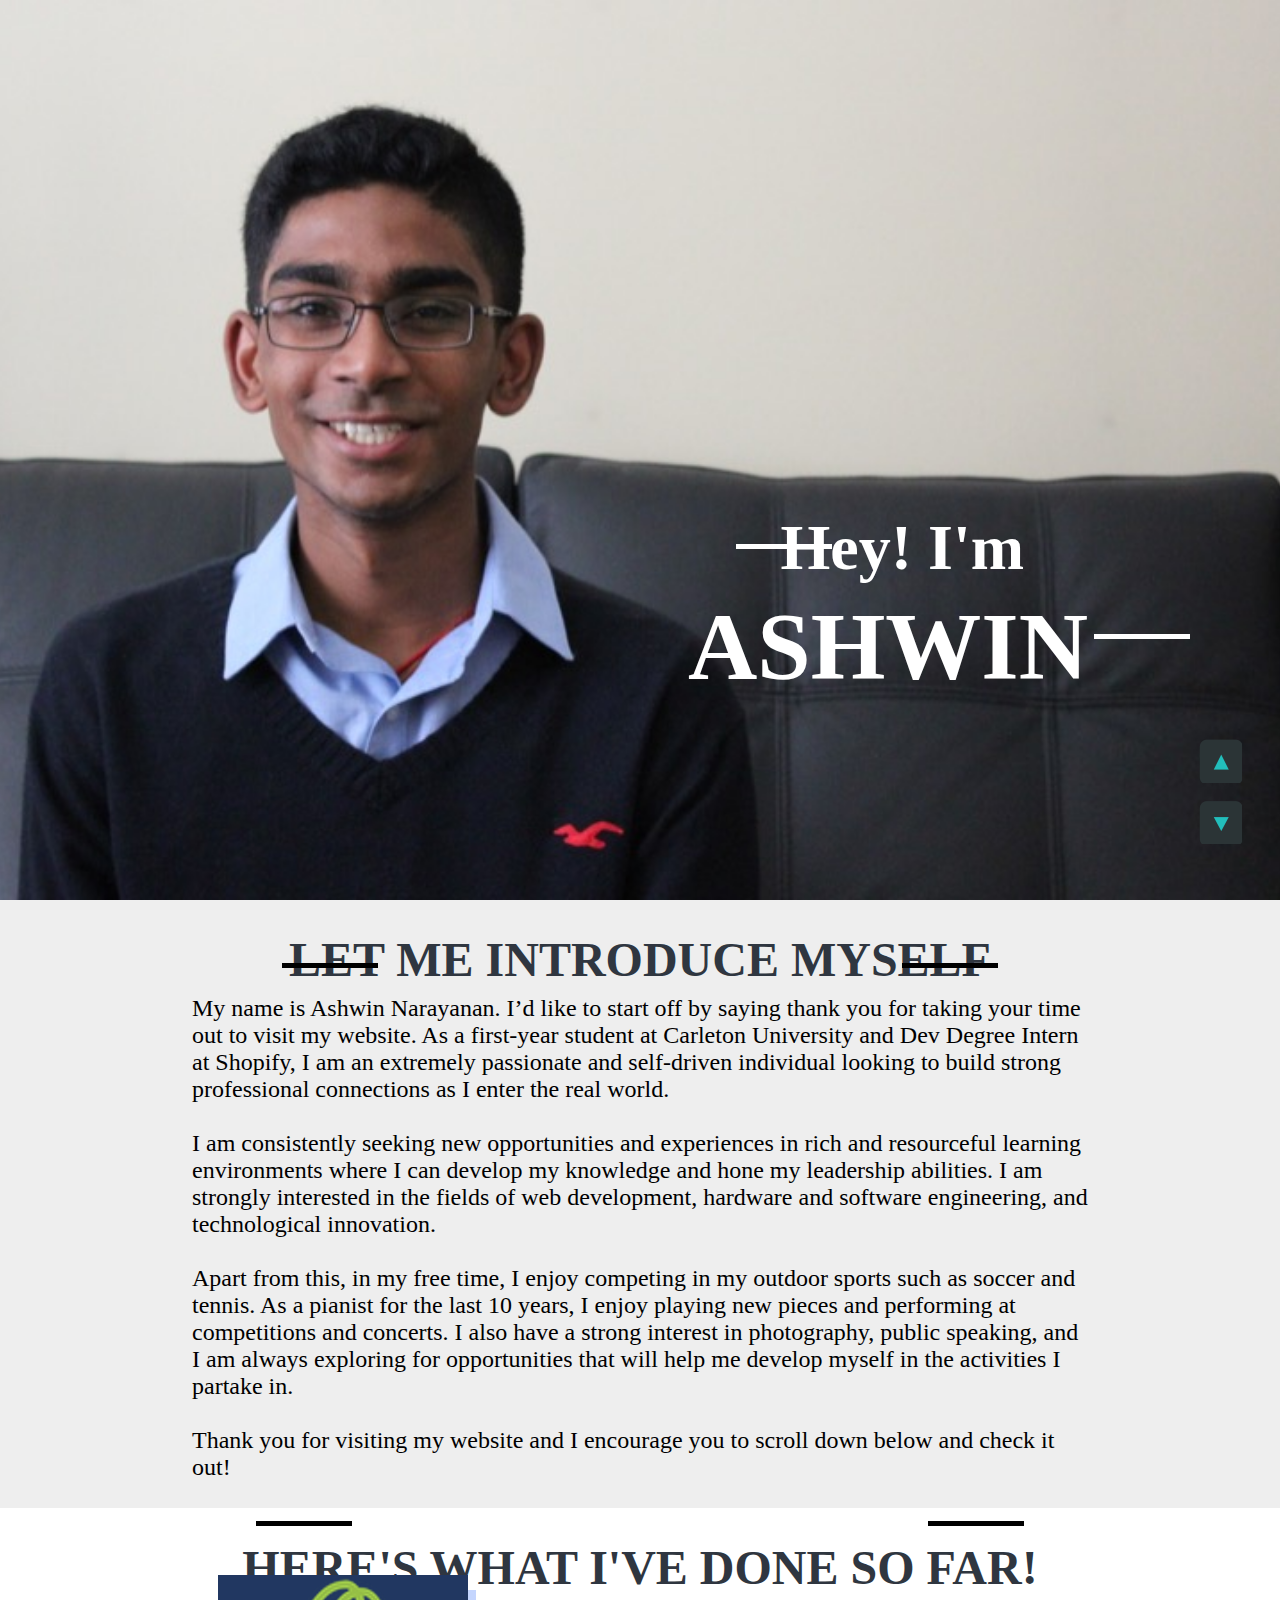
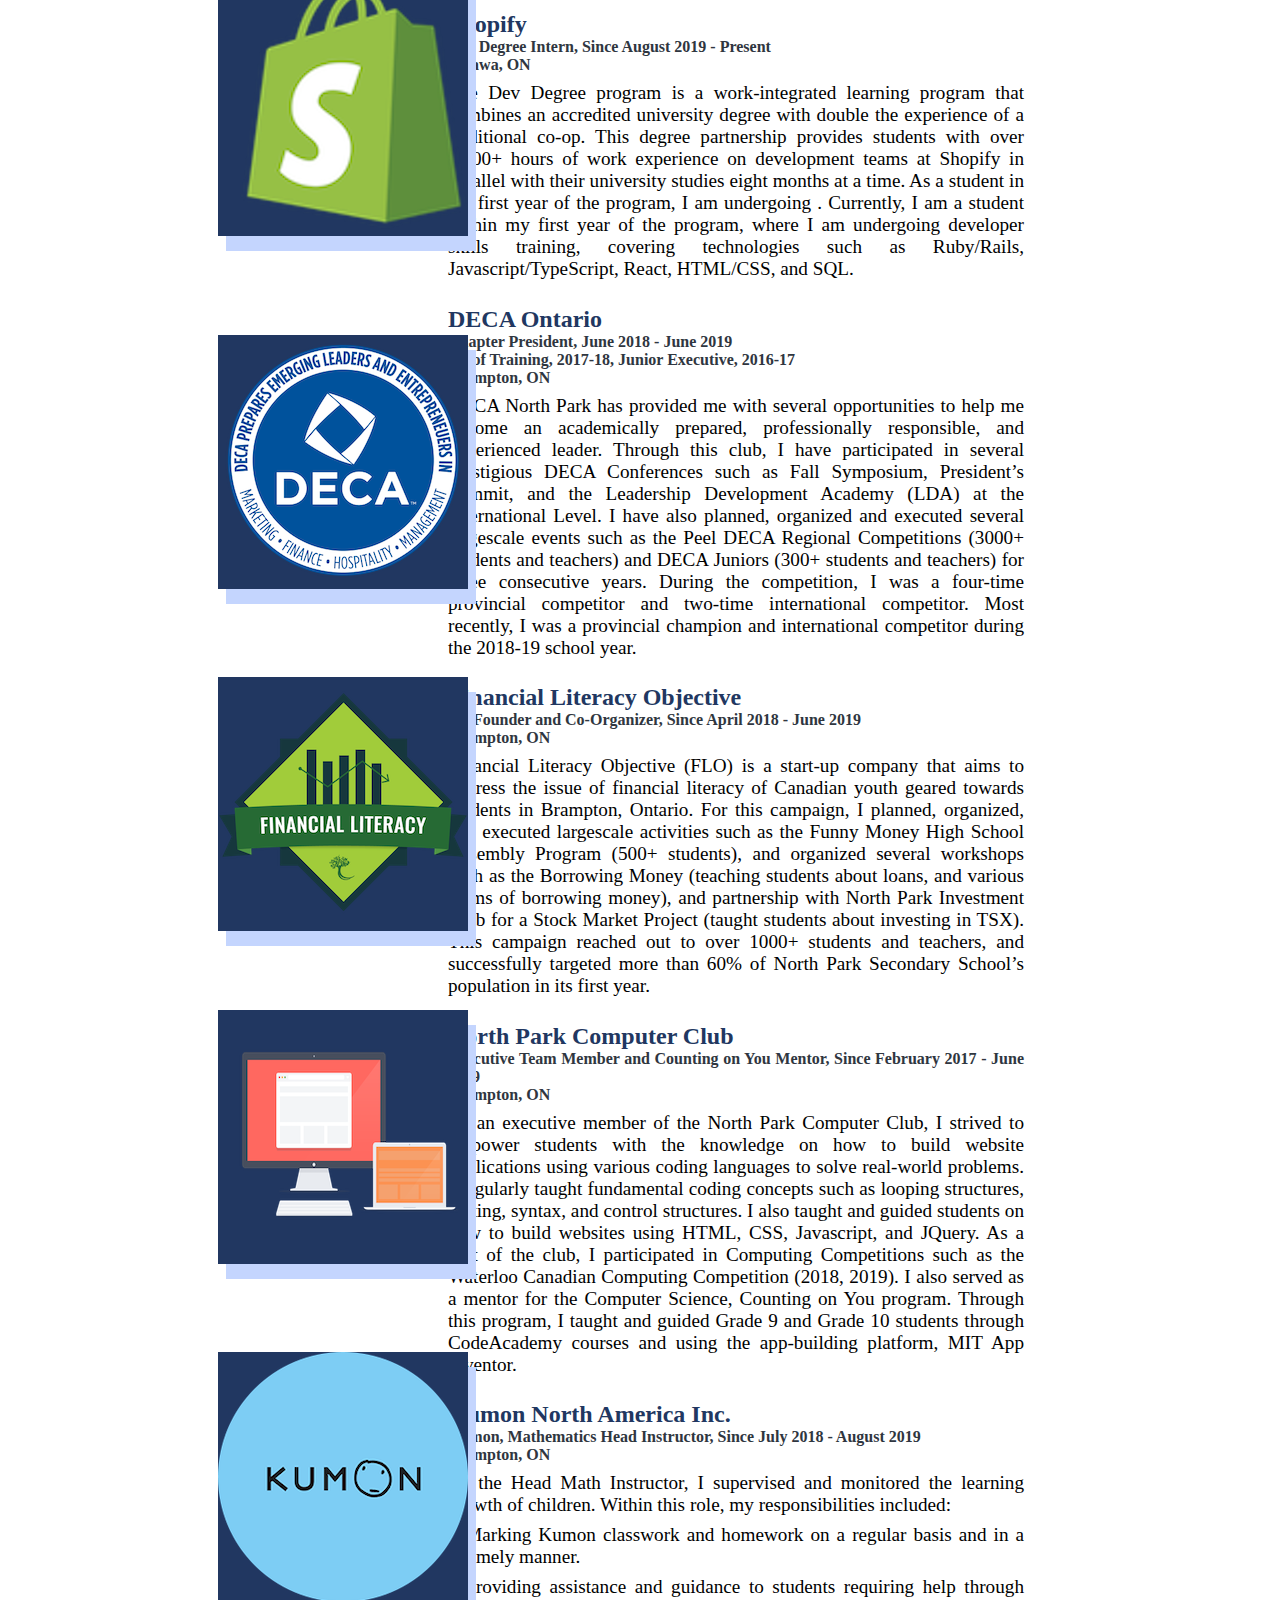
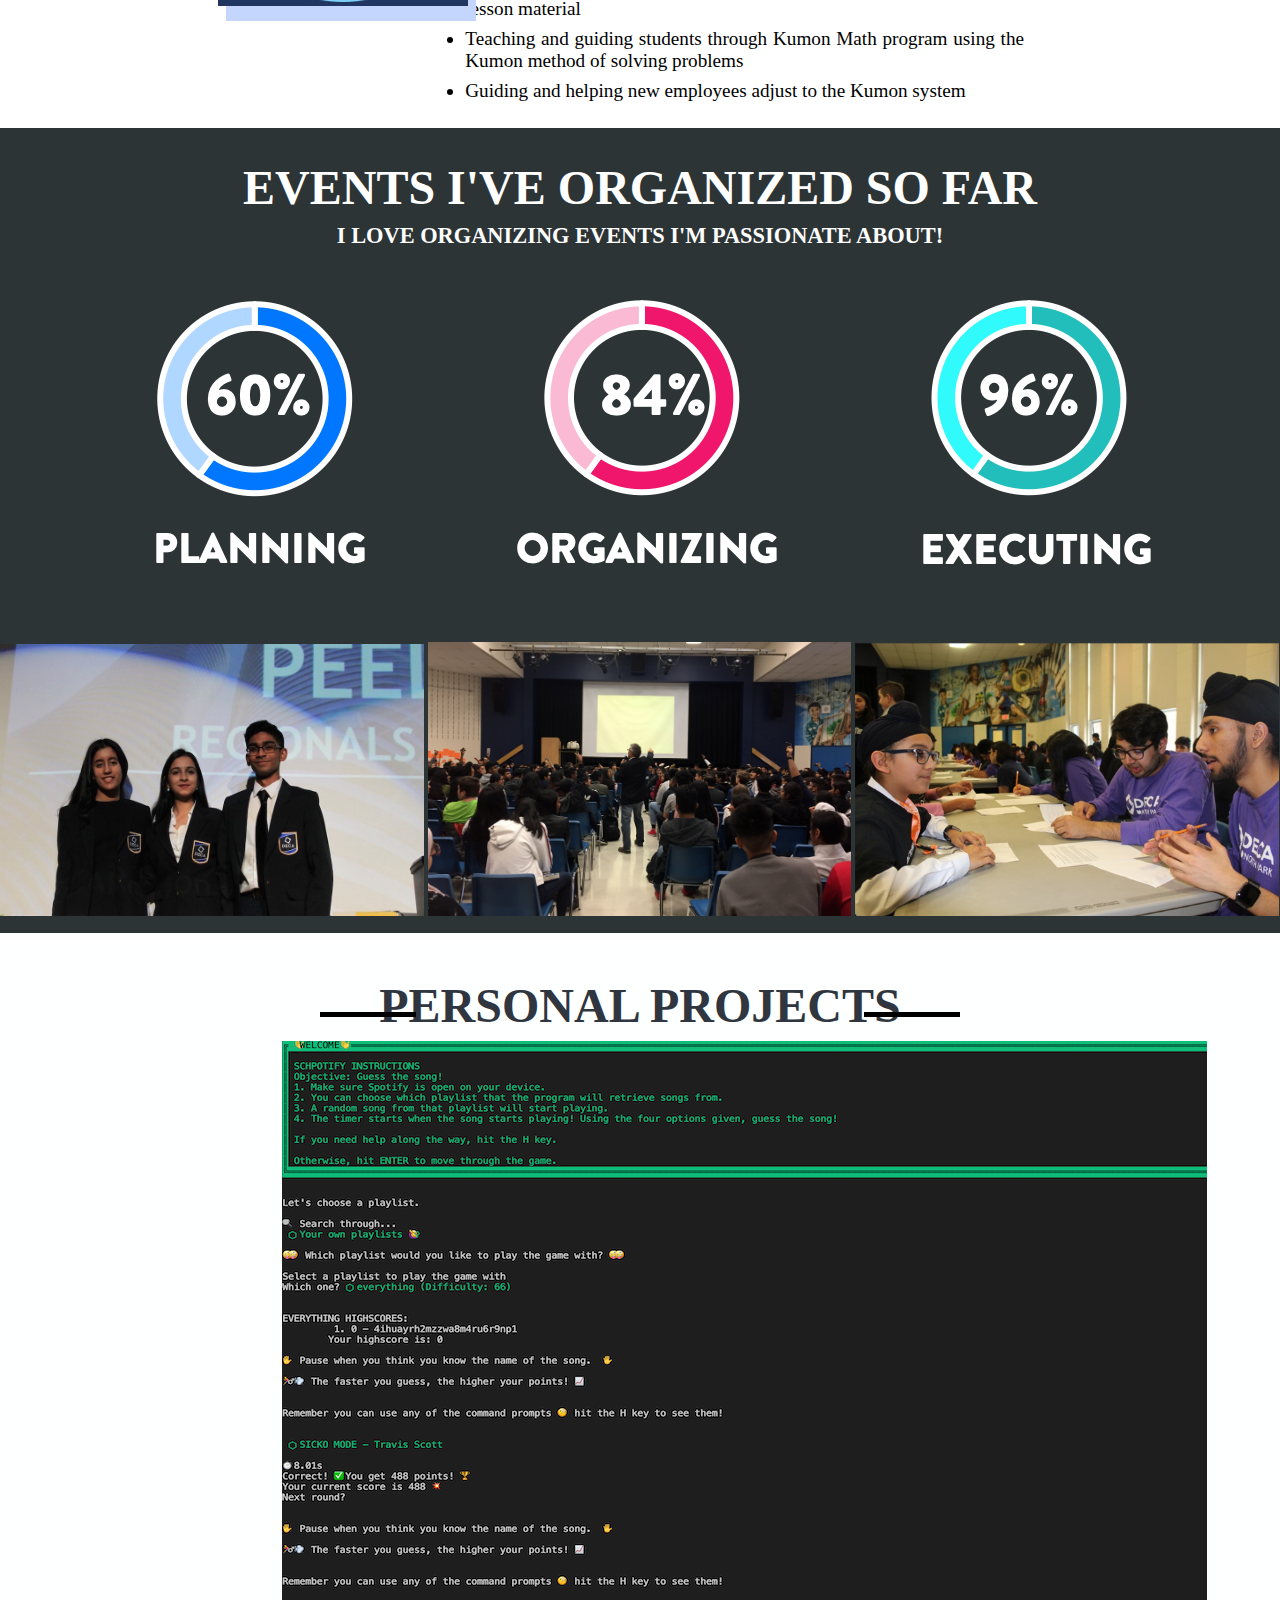
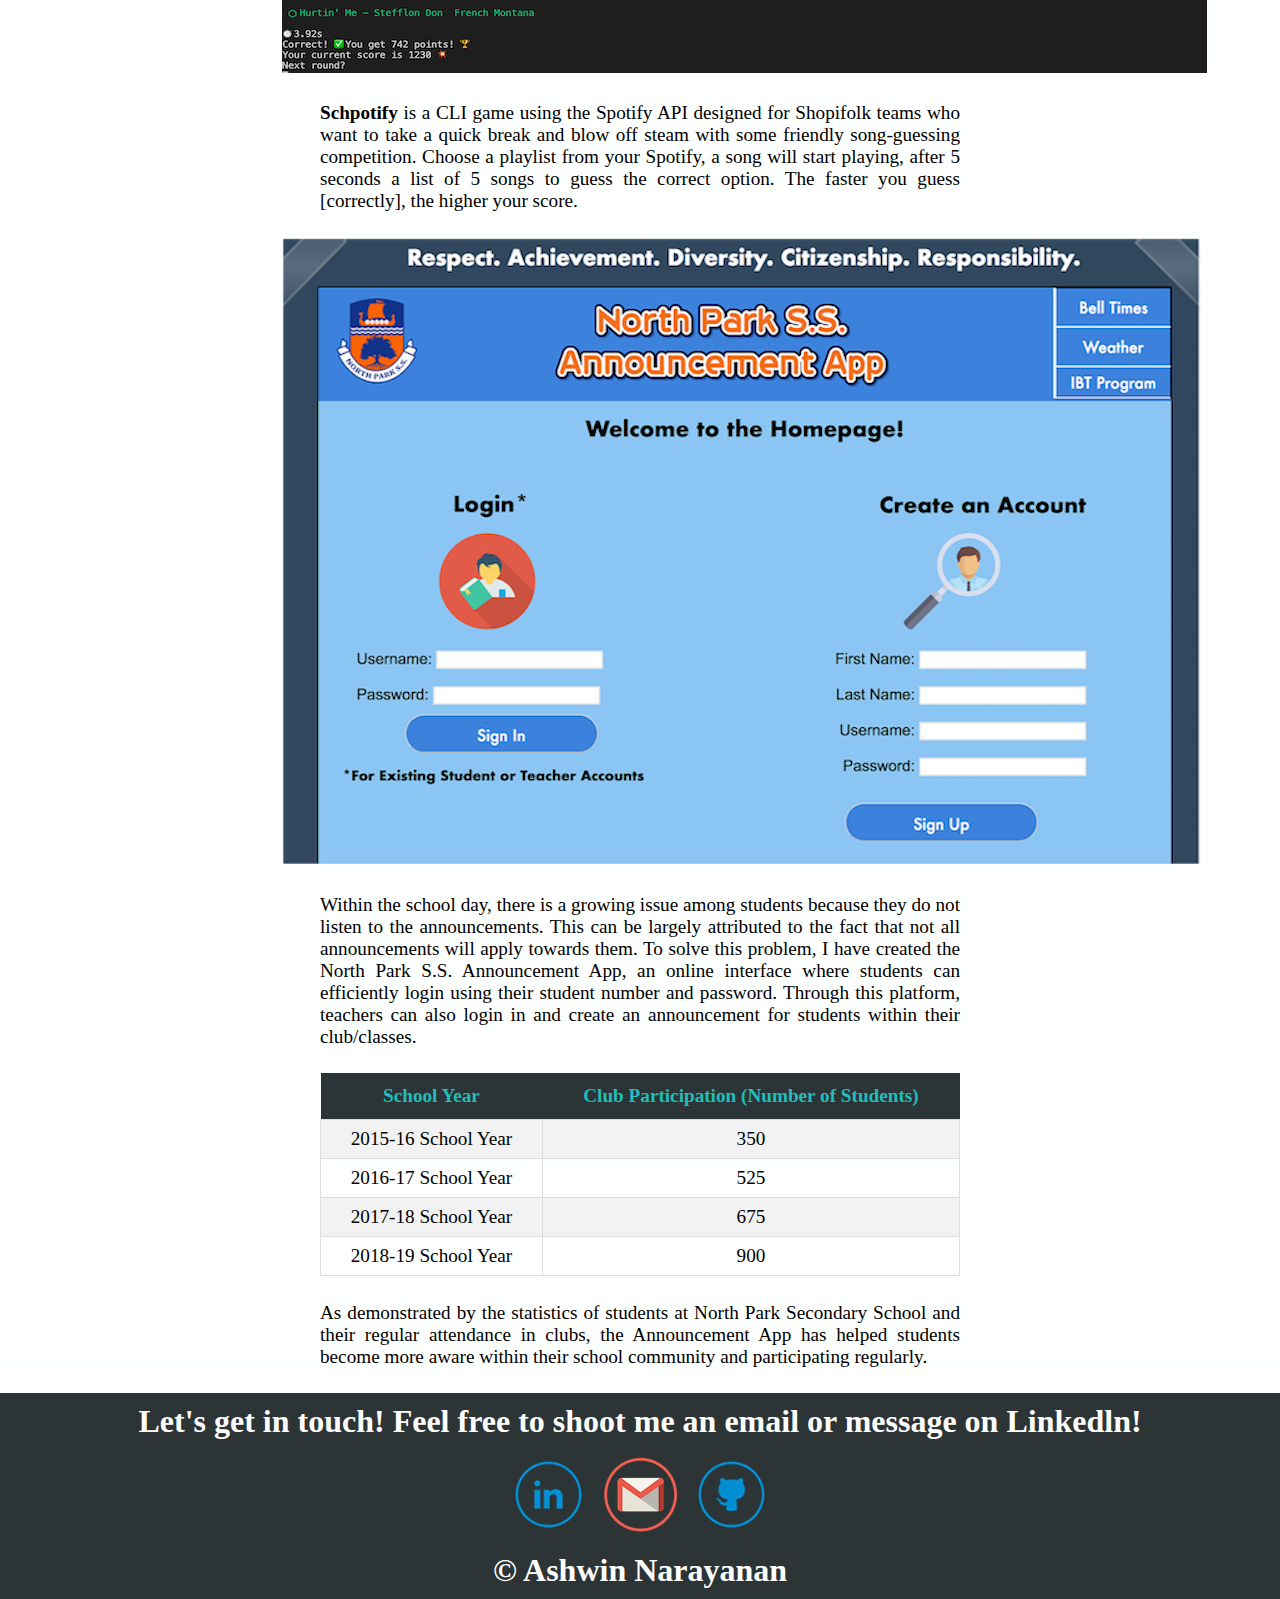
==== portfolio.html @ 9b745296 "Feedback" ====
<!doctype html>
<html>

<head>
    <!-- Links to the CSS and Javascript Sheet -->
    <title>Welcome to Ashwin Narayanan's Portfolio</title>
    <link rel="stylesheet" type="text/css" href="portfolio.css">
    <script src="./portfolio.js" defer></script>
</head>

<body>
    <!-- Landing Page -->
    <section id="landing" class="landingpage">
        <!-- Fade In Effects -->
        <section class="fadein">
            <section class="landingpagetext">
                <h2>Hey! I'm</h2>
                <h1>ASHWIN</h1>
                <section class="leftbar"></section>
                <section class="rightbar"></section>
            </section>
        </section>
        <!-- Up and Down Buttons -->
        <img id="up" class="upbutton" src="Images/upbutton.png"></section>
    <img id="down" class="downbutton" src="Images/downbutton.png"></section>
    </section>

    <!-- Introduction -->
    <section id="intro" class="introduction">
        <section class="introheader">
            <h1>LET ME INTRODUCE MYSELF</h1>
            <section class="leftbar"></section>
            <section class="rightbar"></section>
        </section>

        <!-- Introduction Text -->
        <section class="introtext">
            <p>My name is Ashwin Narayanan. I’d like to start off by saying thank you for taking your time out to visit my website. As a first-year student at Carleton University and Dev Degree Intern at Shopify, I am an extremely passionate and self-driven
                individual looking to build strong professional connections as I enter the real world.
            </p><br>

            <p>I am consistently seeking new opportunities and experiences in rich and resourceful learning environments where I can develop my knowledge and hone my leadership abilities. I am strongly interested in the fields of web development, hardware
                and software engineering, and technological innovation.
            </p><br>

            <p>Apart from this, in my free time, I enjoy competing in my outdoor sports such as soccer and tennis. As a pianist for the last 10 years, I enjoy playing new pieces and performing at competitions and concerts. I also have a strong interest in
                photography, public speaking, and I am always exploring for opportunities that will help me develop myself in the activities I partake in.
            </p><br>

            <p>Thank you for visiting my website and I encourage you to scroll down below and check it out!
            </p><br>
        </section>
    </section>

    <!-- Here's what I've done so far section -->
    <section id="leadership" class="work">
        <h1>HERE'S WHAT I'VE DONE SO FAR!</h1>
        <section class="leftbar"></section>
        <section class="rightbar"></section>

        <!-- Shopify Details -->
        <section class="shopify">
            <section class="textinfo">
                <h3>Shopify</h3>
                <h4>Dev Degree Intern, Since August 2019 - Present</h4>
                <h4>Ottawa, ON</h4>
                <p>The Dev Degree program is a work-integrated learning program that combines an accredited university degree with double the experience of a traditional co-op. This degree partnership provides students with over 4,500+ hours of work experience
                    on development teams at Shopify in parallel with their university studies eight months at a time. As a student in the first year of the program, I am undergoing . Currently, I am a student within my first year of the program, where
                    I am undergoing developer skills training, covering technologies such as Ruby/Rails, Javascript/TypeScript, React, HTML/CSS, and SQL.
                </p>
            </section>
            <section class="logo">
                <img src="Images/shopifylogo.png">
            </section>
        </section>

        <!-- DECA Details -->
        <section class="deca">
            <section class="textinfo">
                <h3>DECA Ontario</h3>
                <h4>Chapter President, June 2018 - June 2019</h4>
                <h4>VP of Training, 2017-18, Junior Executive, 2016-17</h4>
                <h4>Brampton, ON</h4>
                <p>DECA North Park has provided me with several opportunities to help me become an academically prepared, professionally responsible, and experienced leader. Through this club, I have participated in several prestigious DECA Conferences such
                    as Fall Symposium, President’s Summit, and the Leadership Development Academy (LDA) at the International Level. I have also planned, organized and executed several largescale events such as the Peel DECA Regional Competitions (3000+
                    students and teachers) and DECA Juniors (300+ students and teachers) for three consecutive years. During the competition, I was a four-time provincial competitor and two-time international competitor. Most recently, I was a provincial
                    champion and international competitor during the 2018-19 school year.
                </p>
            </section>
            <section class="logo">
                <img src="Images/deca.png">
            </section>
        </section>

        <!-- Financial Literacy Objective Details -->
        <section class="flo">
            <section class="logo">
                <img src="Images/flo.png">
            </section>
            <section class="textinfo">
                <h3>Financial Literacy Objective</h3>
                <h4>Co-Founder and Co-Organizer, Since April 2018 - June 2019</h4>
                <h4>Brampton, ON</h4>
                <p>Financial Literacy Objective (FLO) is a start-up company that aims to address the issue of financial literacy of Canadian youth geared towards students in Brampton, Ontario. For this campaign, I planned, organized, and executed largescale
                    activities such as the Funny Money High School Assembly Program (500+ students), and organized several workshops such as the Borrowing Money (teaching students about loans, and various forms of borrowing money), and partnership with
                    North Park Investment Club for a Stock Market Project (taught students about investing in TSX). This campaign reached out to over 1000+ students and teachers, and successfully targeted more than 60% of North Park Secondary School’s
                    population in its first year.
                </p>
            </section>
        </section>

        <!-- Computer Club Details -->
        <section class="computerclub">
            <section class="textinfo">
                <h3>North Park Computer Club</h3>
                <h4>Executive Team Member and Counting on You Mentor, Since February 2017 - June 2019</h4>
                <h4>Brampton, ON</h4>
                <p>As an executive member of the North Park Computer Club, I strived to empower students with the knowledge on how to build website applications using various coding languages to solve real-world problems. I regularly taught fundamental coding
                    concepts such as looping structures, sorting, syntax, and control structures. I also taught and guided students on how to build websites using HTML, CSS, Javascript, and JQuery. As a part of the club, I participated in Computing Competitions
                    such as the Waterloo Canadian Computing Competition (2018, 2019). I also served as a mentor for the Computer Science, Counting on You program. Through this program, I taught and guided Grade 9 and Grade 10 students through CodeAcademy
                    courses and using the app-building platform, MIT App Inventor.
                </p>
            </section>
            <section class="logo">
                <img src="Images/computerclub.png">
            </section>

        </section>

        <!-- Kumon Details and List Feature -->
        <section class="kumon">
            <section class="textinfo">
                <h3>Kumon North America Inc.</h3>
                <h4>Kumon, Mathematics Head Instructor, Since July 2018 - August 2019</h4>
                <h4>Brampton, ON</h4>
                <p>As the Head Math Instructor, I supervised and monitored the learning growth of children. Within this role, my responsibilities included:
                </p>
                <ul>
                    <li>Marking Kumon classwork and homework on a regular basis and in a timely manner. </li>
                    <li>Providing assistance and guidance to students requiring help through lesson material</li>
                    <li>Teaching and guiding students through Kumon Math program using the Kumon method of solving problems</li>
                    <li>Guiding and helping new employees adjust to the Kumon system</li>
                </ul>
            </section>
            <section class="logo">
                <img src="Images/kumon.png">
            </section>

        </section>
    </section>

    <!-- Hosted Events -->
    <section id="hostevents" class="events">
        <section class="eventsheader">
            <h1>EVENTS I'VE ORGANIZED SO FAR</h1>
            <h3>I LOVE ORGANIZING EVENTS I'M PASSIONATE ABOUT!</h3>
            <section class="leftbar"></section>
        </section>

        <!-- Graphs -->
        <section class="graphs">
            <img id="planning" src="Images/planning.png">
            <img id="organizing" src="Images/organizing.png">
            <img id="executing" src="Images/executing.png">
        </section>

        <!-- Event Pictures -->
        <section class="hostedevents">
            <img class="regionals" src="Images/regionals.JPG">
            <img class="funnymoney" src="Images/funnymoney.png">
            <img class="decajuniors" src="Images/juniors.png">
        </section>

    </section>

    <!-- Personal Projects -->
    <section id="personal" class="personalprojects">
        <section class="ppheader">
            <h1>PERSONAL PROJECTS</h1>
            <section class="leftbar"></section>
            <section class="rightbar"></section>
        </section>
        <!-- Schpotify Details -->
        <img class="announcement" src="Images/Schpotify.png">
        <section class="pptext">
            <p><b>Schpotify</b> is a CLI game using the Spotify API designed for Shopifolk teams who want to take a quick break and blow off steam with some friendly song-guessing competition. Choose a playlist from your Spotify, a song will start playing,
                after 5 seconds a list of 5 songs to guess the correct option. The faster you guess [correctly], the higher your score.
            </p>
        </section>

        <!-- Annoncement App Details-->
        <img class="announcement" src="Images/announcementapp.png">
        <section class="pptext">
            <p>Within the school day, there is a growing issue among students because they do not listen to the announcements. This can be largely attributed to the fact that not all announcements will apply towards them. To solve this problem, I have created
                the North Park S.S. Announcement App, an online interface where students can efficiently login using their student number and password. Through this platform, teachers can also login in and create an announcement for students within their
                club/classes. ​
            </p>
        </section>

        <!-- Statistics Table-->
        <table class="statistics">
            <tr>
                <th>School Year</th>
                <th>Club Participation (Number of Students) </th>
            </tr>
            <tr>
                <td>2015-16 School Year</td>
                <td>350</td>
            </tr>
            <tr>
                <td>2016-17 School Year</td>
                <td>525</td>
            </tr>
            <tr>
                <td>2017-18 School Year</td>
                <td>675</td>
            </tr>
            <tr>
                <td>2018-19 School Year</td>
                <td>900</td>
            </tr>
        </table>

        <section class="pptext">
            <p>As demonstrated by the statistics of students at North Park Secondary School and their regular attendance in clubs, the Announcement App has helped students become more aware within their school community and participating regularly.
            </p>
        </section>

    </section>

    <!-- Footer -->
    <section id="foot" class="footer">
        <h1>Let's get in touch! Feel free to shoot me an email or message on Linkedln!</h1>
        <!-- Linkedin, Gmail, and GitHub Images and HyperLinks-->
        <section class="socialmedia">
            <a href="https://www.linkedin.com/in/ashwin-narayanan-66718918a" target="_blank"><img src="Images/linkedin.png" class="linkedin"></a>
            <a href="mailto:ashwinn2001@gmail.com.com?subject=subject" target="_blank"><img src="Images/gmail.png" class="gmail"></a>
            <a href="https://github.com/ashwinnarayanan2001" target="_blank"><img src="Images/github.png" class="github"></a>
        </section>
        <!-- Copyright -->
        <h1>&copy; Ashwin Narayanan</h1>
    </section>


</body>

</html>
---- portfolio.css ----
/* Imports the Downloaded Fonts */

@font-face {
    src: url(fonts/Brandon_bld.otf);
    font-family: Brandon Bold;
}

@font-face {
    src: url(fonts/Brandon_blk.otf);
    font-family: Brandon Black;
}

@font-face {
    src: url(fonts/Brandon_med.otf);
    font-family: Brandon Medium;
}

@font-face {
    src: url(fonts/Brandon_reg.otf);
    font-family: Brandon Regular;
}


/* Removes any default CSS properties */

* {
    margin: 0;
    padding: 0;
}

h1 {
    font-family: Brandon Medium;
    color: #2f3640;
}

h2 {
    font-family: Brandon Regular;
    color: #2f3640;
}


/* Landing Page Properties */

.landingpage {
    background-image: url(Images/ashwin.jpg);
    width: 100vw;
    height: 100vh;
    background-position: center;
    background-repeat: no-repeat;
    background-size: cover;
}

.landingpagetext h1 {
    position: absolute;
    color: white;
    bottom: 22%;
    right: 15%;
    font-size: 6rem;
}

.landingpagetext h2 {
    position: absolute;
    bottom: 35%;
    right: 20%;
    color: white;
    font-size: 4rem;
}

.leftbar,
.rightbar {
    height: 5px;
    width: 6rem;
}


/* Left Bar and Right Bar for Landing Page */

.landingpagetext .leftbar {
    height: 5px;
    width: 6rem;
    color: #FFFFFF;
    position: absolute;
    bottom: 39%;
    right: 35%;
    background-color: #FFFFFF;
}

.landingpagetext .rightbar {
    height: 5px;
    width: 6rem;
    color: #FFFFFF;
    position: absolute;
    bottom: 29%;
    right: 7%;
    background-color: #FFFFFF;
}


/* Fade In Effects */

.fadein {
    -webkit-animation: fadein 10s;
    /* Safari, Chrome and Opera > 12.1 */
    -moz-animation: fadein 10s;
    /* Firefox < 16 */
    -ms-animation: fadein 10s;
    /* Internet Explorer */
    -o-animation: fadein 10s;
    /* Opera < 12.1 */
    animation: fadein 10s;
}

@keyframes fadein {
    from {
        opacity: 0;
    }
    to {
        opacity: 1;
    }
}


/* Safari, Chrome and Opera > 12.1 */

@-webkit-keyframes fadein {
    from {
        opacity: 0;
    }
    to {
        opacity: 1;
    }
}


/* Up and Down Buttons */

.upbutton {
    position: fixed;
    top: 82%;
    right: 3%;
}

.downbutton {
    position: fixed;
    top: 89%;
    right: 3%;
}


/* Introduction Section */

.introduction {
    background-color: #EEEEEE;
}

.introheader {
    text-align: center;
}


/* Introduction Bars */

.introheader .leftbar {
    background-color: #000000;
    position: absolute;
    top: 107%;
    left: 22%;
}

.introheader .rightbar {
    background-color: #000000;
    position: absolute;
    top: 107%;
    right: 22%;
}

.introheader h1,
.work h1 {
    font-size: 3rem;
    padding-top: 2rem;
    padding-bottom: 0.5rem;
}

.introtext {
    padding-left: 15%;
    padding-right: 15%;
    font-size: 1.5rem;
    font-family: Brandon Regular;
}


/* Here is what I have worked on */

.work {
    background-color: #FFFFFF;
    text-align: center;
}

.work .leftbar {
    background-color: #000000;
    position: absolute;
    left: 20%;
    top: 169%;
}

.work .rightbar {
    background-color: #000000;
    position: absolute;
    right: 20%;
    top: 169%;
}

.logo {
    background-color: #213761;
    width: 250px;
    box-shadow: 8px 15px #C4D5FE;
    position: absolute;
    left: 17%;
}

.shopify .logo {
    top: 175%;
}

h3 {
    color: #213761;
}

h4 {
    color: #2f3640;
}


/* Text for the Work Done Section */

.textinfo {
    margin-left: 35%;
    margin-right: 20%;
    text-align: justify;
    margin-bottom: 2%;
}

.textinfo p,
li {
    font-family: Brandon Regular;
    font-size: 1.2rem;
    margin-top: 0.5rem;
    margin-bottom: 0.5rem;
}

.textinfo h3 {
    font-family: Brandon Medium;
    font-size: 1.5rem;
    margin-top: 0.5rem;
}

.textinfo h4 {
    font-family: Brandon Medium;
    font-size: 1rem;
}

.deca .logo {
    top: 215%;
}

.flo .logo {
    top: 253%
}

.computerclub .logo {
    top: 290%;
}

.kumon .logo {
    top: 328%;
}

ul {
    margin-left: 3%;
}


/* Events Section */

.events {
    background-color: #2D3436;
    color: white;
}

.eventsheader h1 {
    font-size: 3rem;
    padding-top: 2rem;
    padding-bottom: 0.5rem;
    color: white;
    text-align: center;
}

.eventsheader h3 {
    color: white;
    font-size: 1.4rem;
    font-family: Brandon Regular;
    text-align: center;
}


/* Graphs */

.graphs {
    text-align: center;
    margin-top: 2%;
}

#planning:hover,
#executing:hover,
#organizing:hover {
    transform: scale(1.2);
    /* (150% zoom - Note: if the zoom is too large, it will go outside of the viewport) */
}


/* Event Images */

.regionals,
.funnymoney,
.decajuniors {
    width: 33.1%;
    margin-top: 3%;
    margin-bottom: 1%;
}

.hostedevents {
    margin-bottom: 1%;
}

.events .hostedevents h1 {
    color: white;
    font-size: 1.3rem;
}


/* Personal Projects Section */

.personalprojects {
    background-color: #FEFFFF;
}

.personalprojects h1 {
    font-size: 3rem;
    padding-top: 2rem;
    padding-bottom: 0.5rem;
    text-align: center;
}

.personalprojects .leftbar {
    background-color: #000000;
    position: absolute;
    left: 25%;
    top: 468%;
}

.personalprojects .rightbar {
    background-color: #000000;
    position: absolute;
    right: 25%;
    top: 468%;
}


/* Personal Project Text */

.pptext {
    margin-left: 25%;
    margin-right: 25%;
    text-align: justify;
    margin-top: 2%;
    margin-bottom: 2%;
    font-family: Brandon Regular;
    font-size: 1.2rem;
}

.announcement {
    margin-left: 22%;
}

.footer {
    background-color: #2D3436;
    width: 100%;
}

.footer h1 {
    color: white;
    text-align: center;
    padding: 10px;
}


/* Table Properties */

.statistics {
    font-family: Brandon Regular;
    font-size: 1.2rem;
    border-collapse: collapse;
    width: 50%;
    margin-left: 25%;
}

.statistics td,
#statistics th {
    border: 1px solid #ddd;
    padding: 8px;
    text-align: center;
}

.statistics tr:nth-child(even) {
    background-color: #f2f2f2;
}

.statistics tr:hover {
    background-color: #ddd;
}

.statistics th {
    padding-top: 12px;
    padding-bottom: 12px;
    text-align: left;
    background-color: #2B3436;
    color: #22BEBB;
    text-align: center;
}


/* Footer */

.socialmedia {
    text-align: center;
}

.gmail,
.linkedin,
.github {
    padding: 0.5%;
}
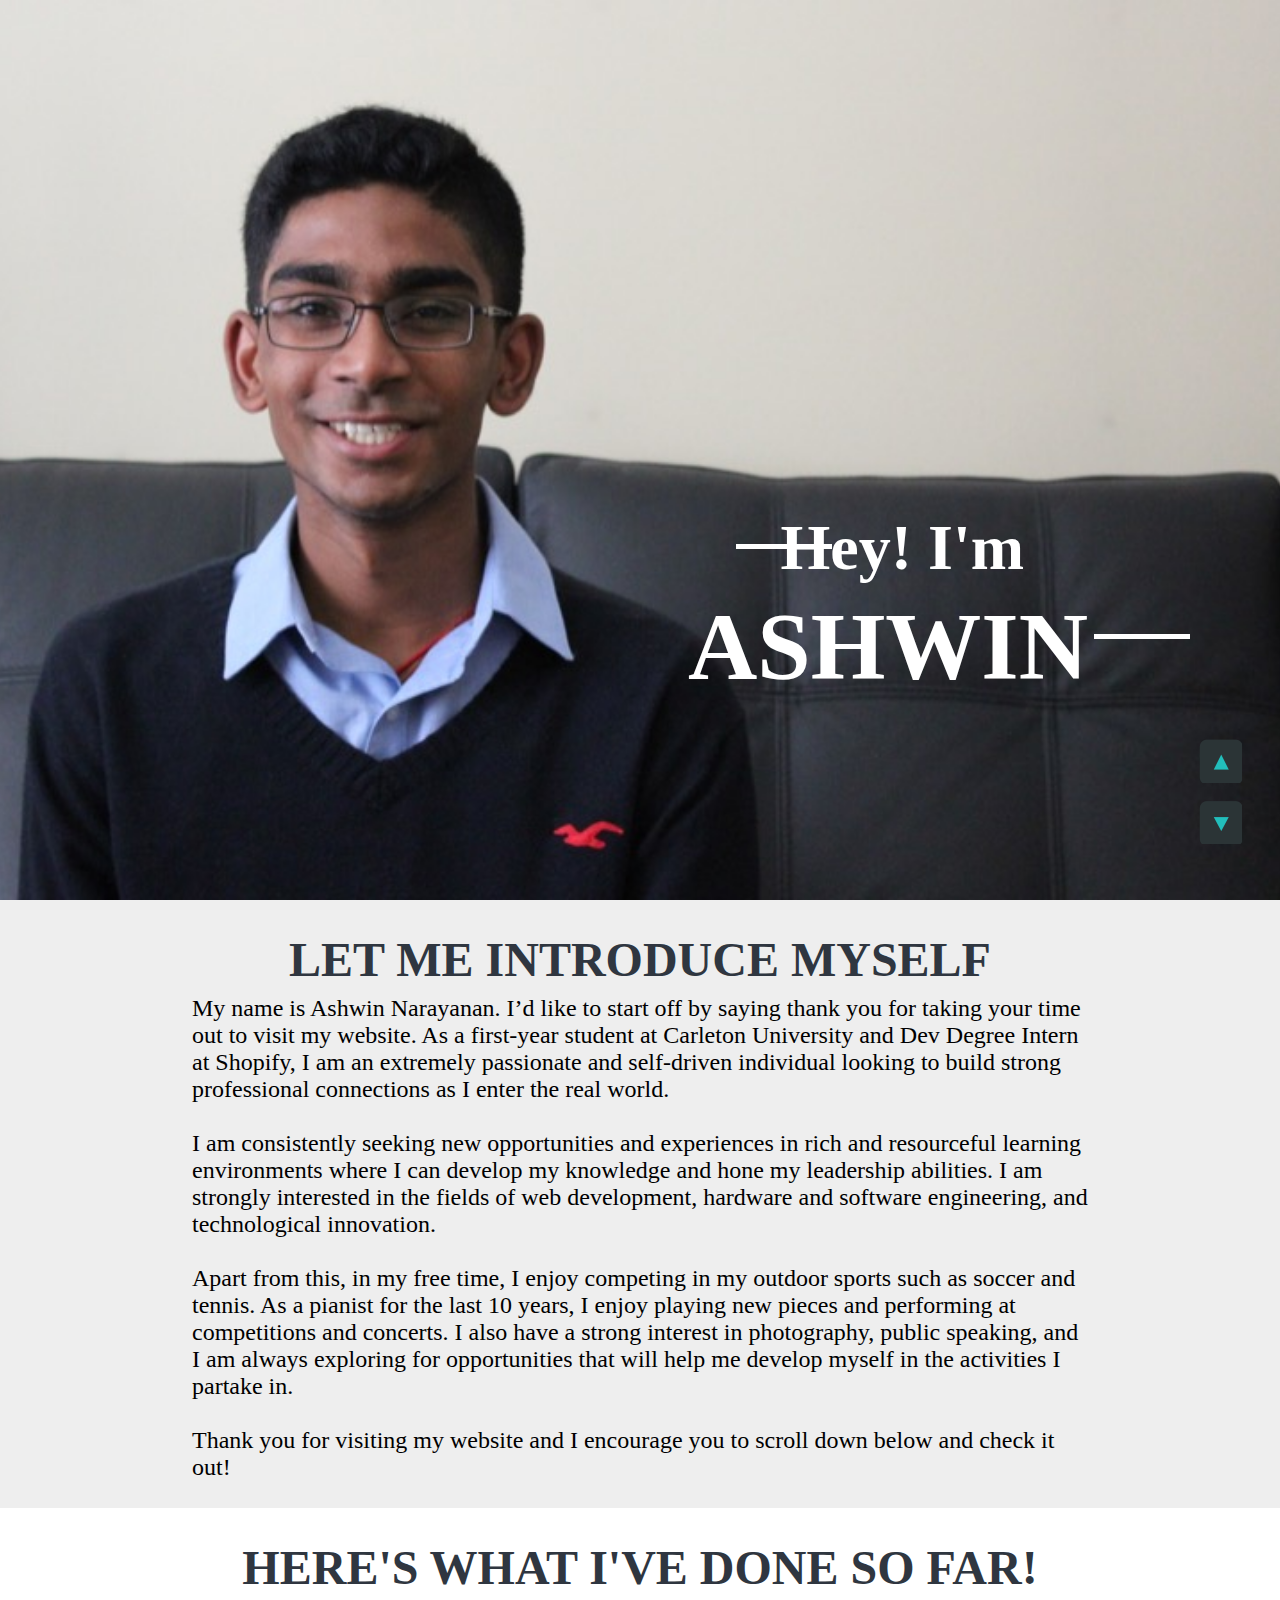
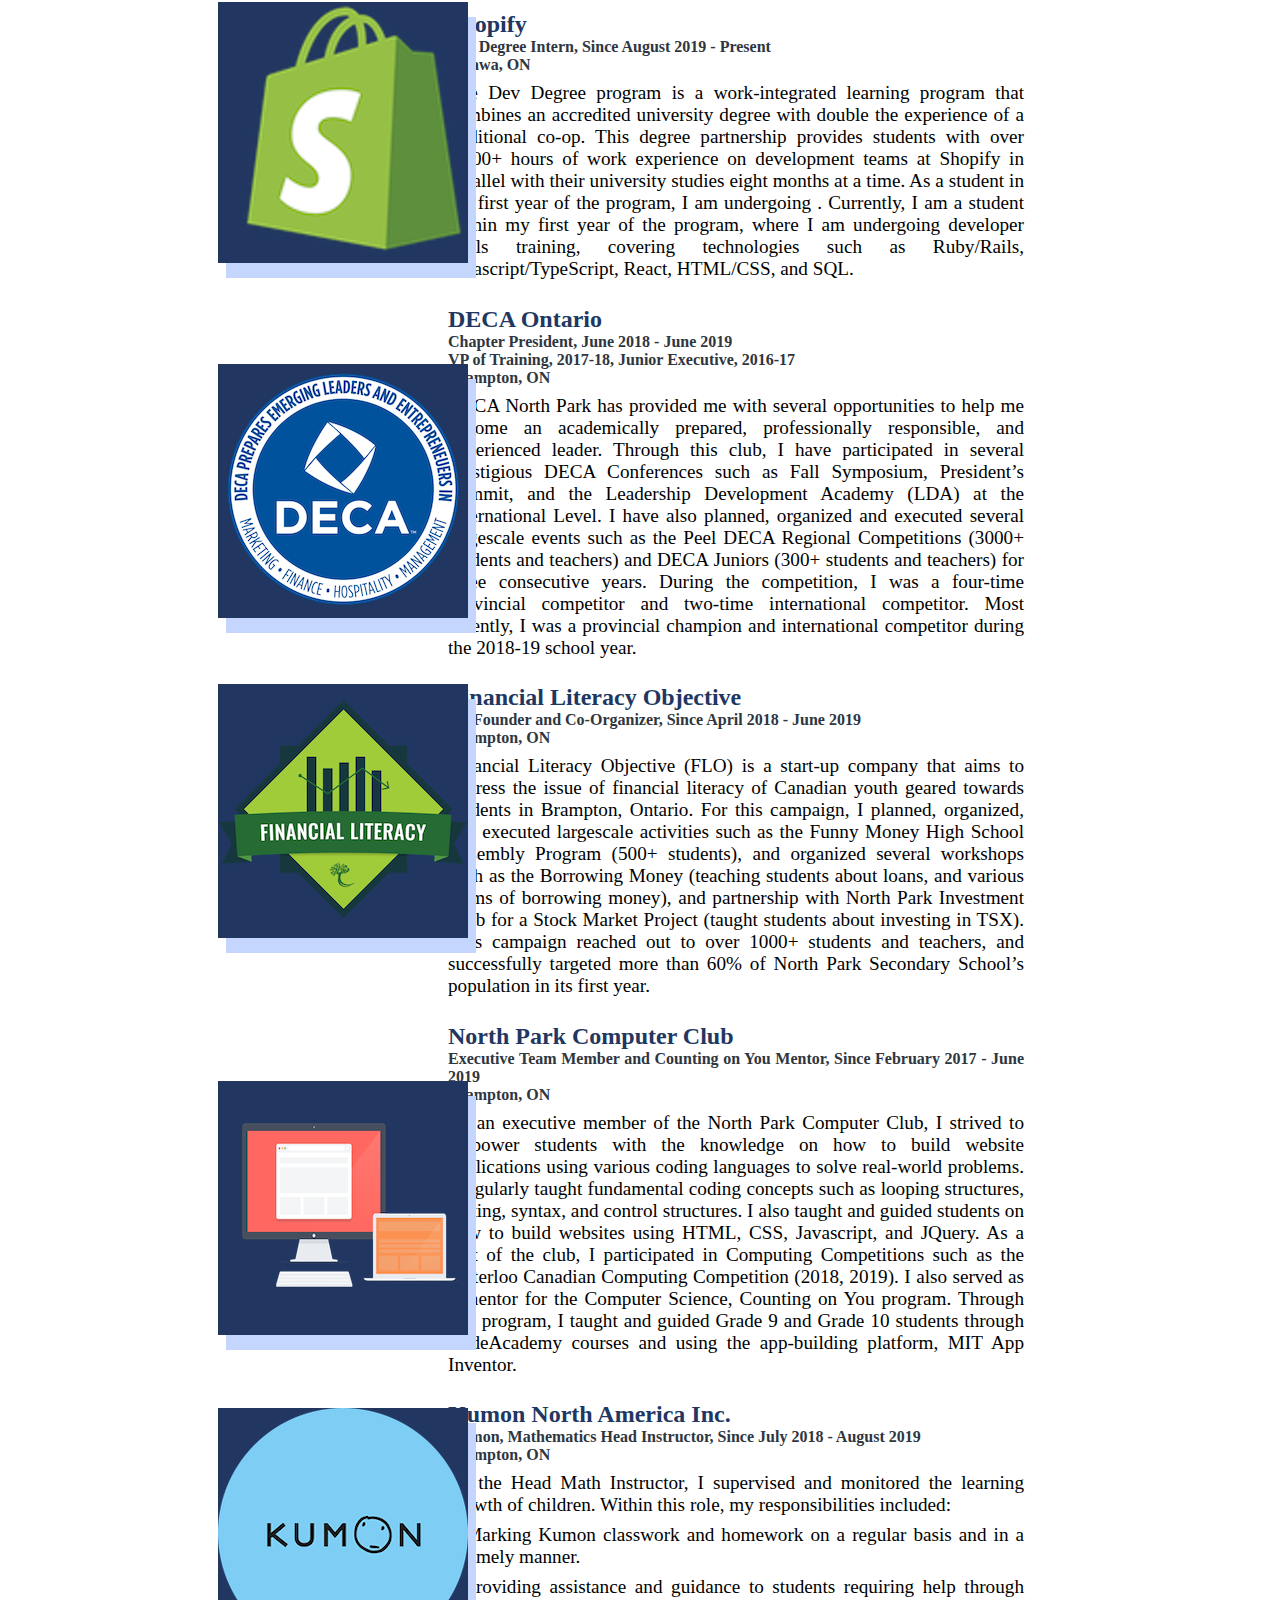
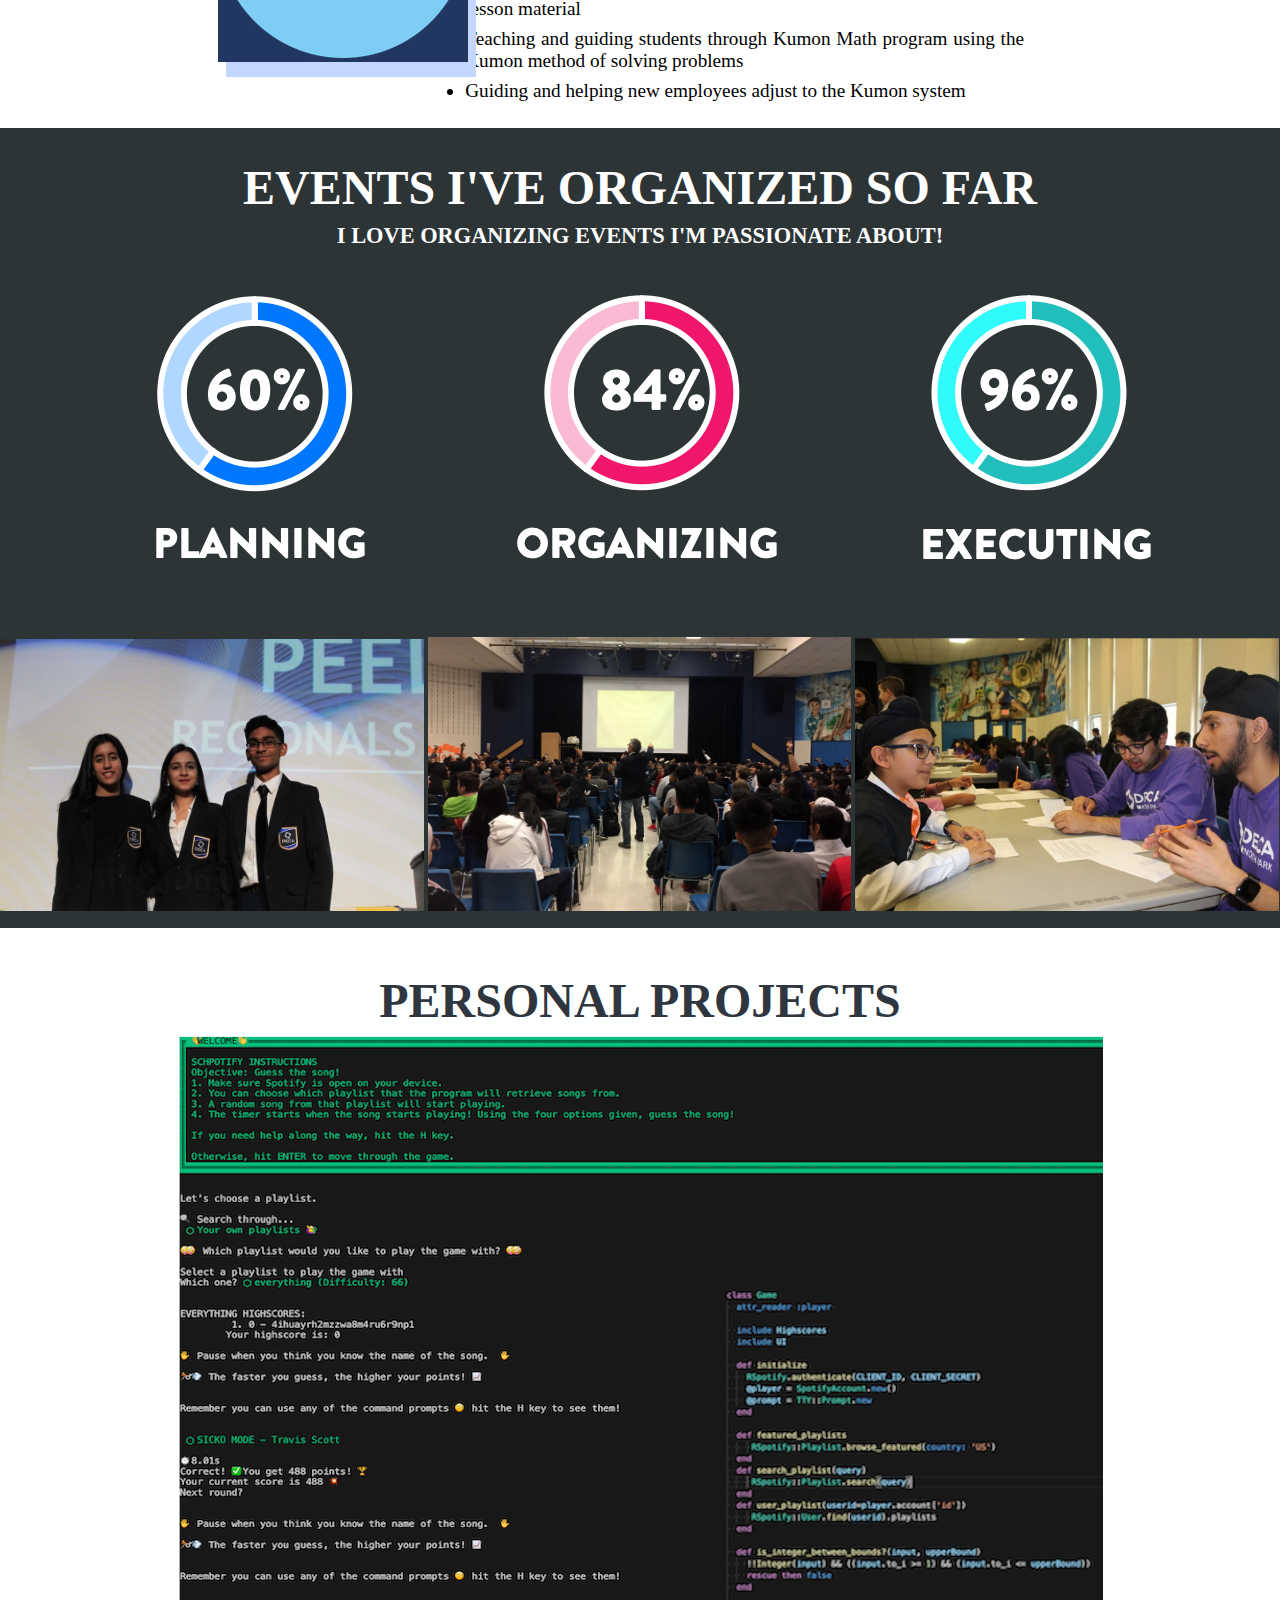
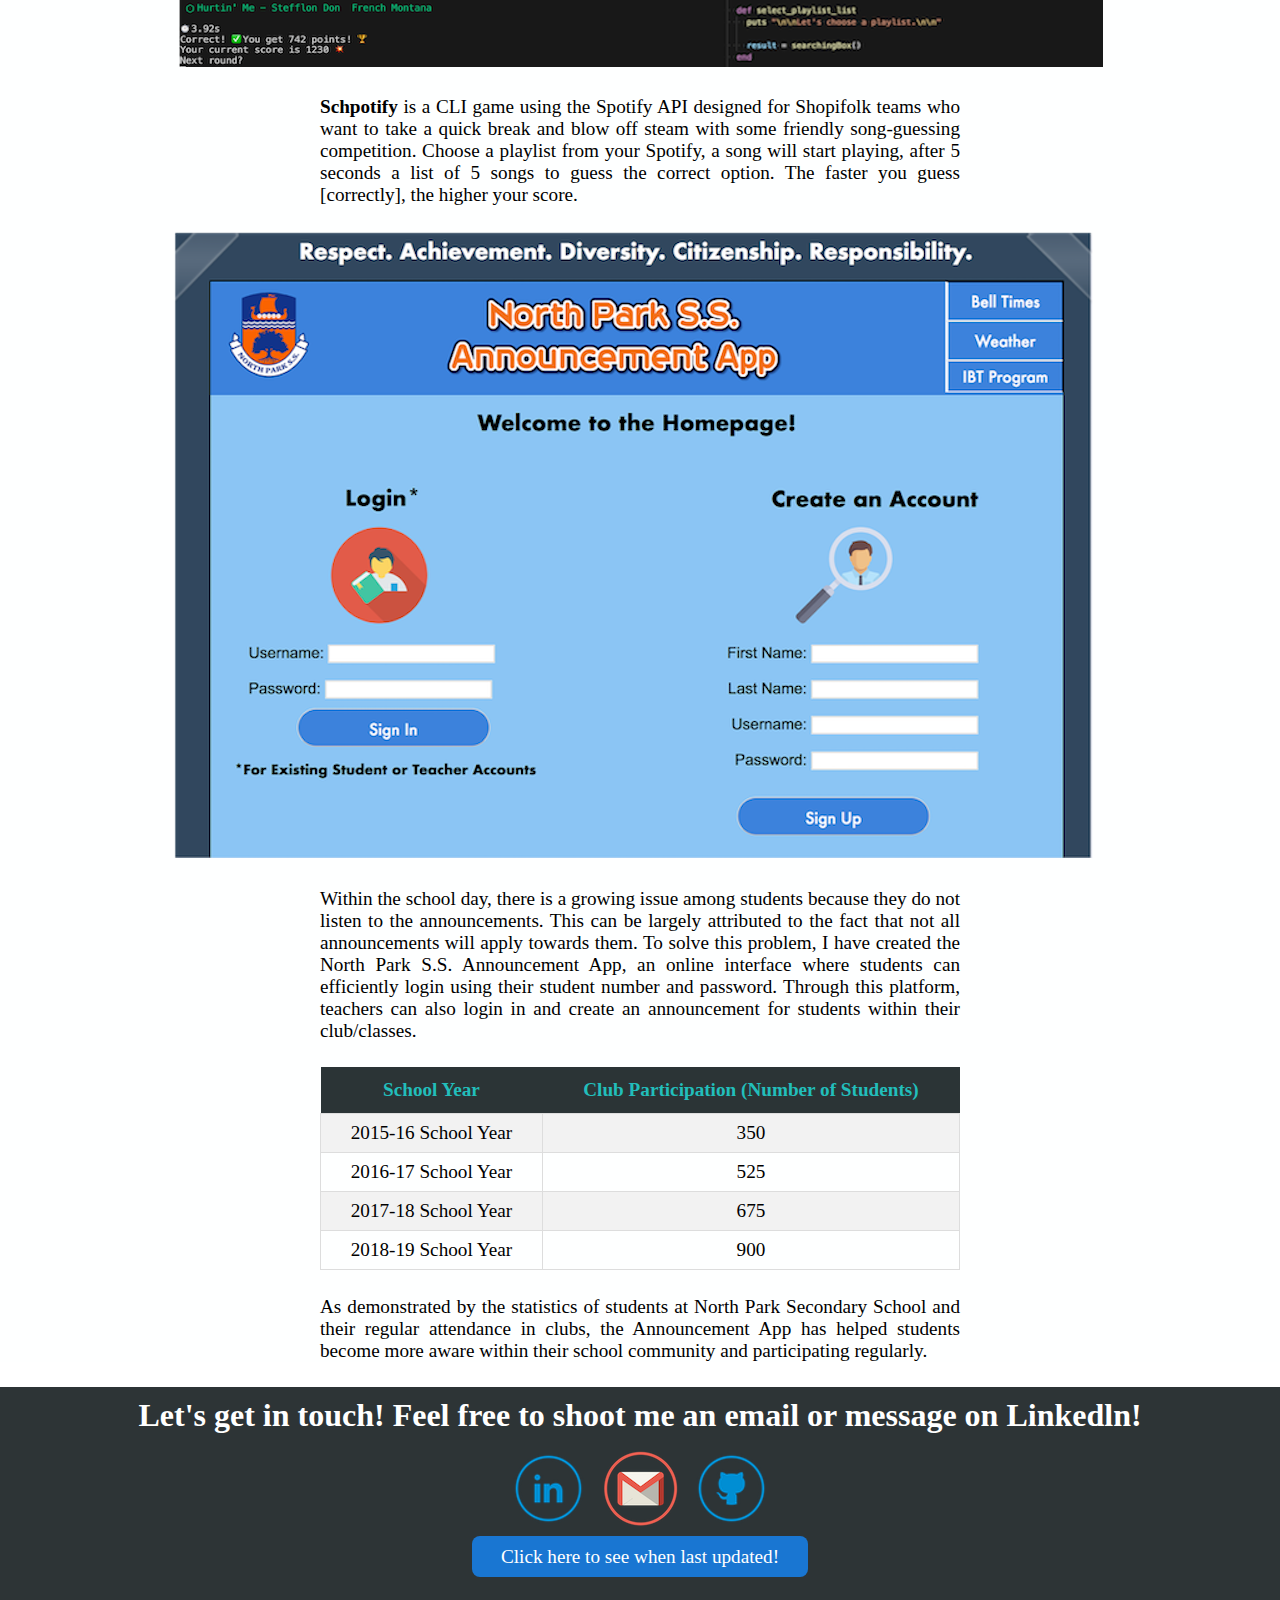
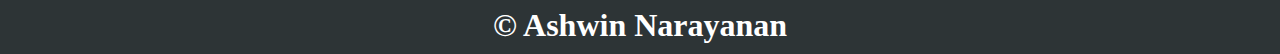
==== commit 8b7be489: "Edited" ====
--- a/portfolio.html
+++ b/portfolio.html
@@ -29,8 +29,8 @@
     <section id="intro" class="introduction">
         <section class="introheader">
             <h1>LET ME INTRODUCE MYSELF</h1>
-            <section class="leftbar"></section>
-            <section class="rightbar"></section>
+            <!-- <section class="leftbar"></section>
+            <section class="rightbar"></section> -->
         </section>
 
         <!-- Introduction Text -->
@@ -55,8 +55,8 @@
     <!-- Here's what I've done so far section -->
     <section id="leadership" class="work">
         <h1>HERE'S WHAT I'VE DONE SO FAR!</h1>
-        <section class="leftbar"></section>
-        <section class="rightbar"></section>
+        <!-- <section class="leftbar"></section>
+        <section class="rightbar"></section> -->
 
         <!-- Shopify Details -->
         <section class="shopify">
@@ -154,7 +154,7 @@
         <section class="eventsheader">
             <h1>EVENTS I'VE ORGANIZED SO FAR</h1>
             <h3>I LOVE ORGANIZING EVENTS I'M PASSIONATE ABOUT!</h3>
-            <section class="leftbar"></section>
+            <!-- <section class="leftbar"></section> -->
         </section>
 
         <!-- Graphs -->
@@ -177,11 +177,13 @@
     <section id="personal" class="personalprojects">
         <section class="ppheader">
             <h1>PERSONAL PROJECTS</h1>
-            <section class="leftbar"></section>
-            <section class="rightbar"></section>
+            <!-- <section class="leftbar"></section>
+            <section class="rightbar"></section> -->
         </section>
         <!-- Schpotify Details -->
-        <img class="announcement" src="Images/Schpotify.png">
+        <section class=images>
+            <img src="Images/Updated.png">
+        </section>
         <section class="pptext">
             <p><b>Schpotify</b> is a CLI game using the Spotify API designed for Shopifolk teams who want to take a quick break and blow off steam with some friendly song-guessing competition. Choose a playlist from your Spotify, a song will start playing,
                 after 5 seconds a list of 5 songs to guess the correct option. The faster you guess [correctly], the higher your score.
@@ -189,7 +191,9 @@
         </section>
 
         <!-- Annoncement App Details-->
-        <img class="announcement" src="Images/announcementapp.png">
+        <section class=images>
+            <img src="Images/announcementapp.png">
+        </section>
         <section class="pptext">
             <p>Within the school day, there is a growing issue among students because they do not listen to the announcements. This can be largely attributed to the fact that not all announcements will apply towards them. To solve this problem, I have created
                 the North Park S.S. Announcement App, an online interface where students can efficiently login using their student number and password. Through this platform, teachers can also login in and create an announcement for students within their
@@ -237,6 +241,10 @@
             <a href="mailto:ashwinn2001@gmail.com.com?subject=subject" target="_blank"><img src="Images/gmail.png" class="gmail"></a>
             <a href="https://github.com/ashwinnarayanan2001" target="_blank"><img src="Images/github.png" class="github"></a>
         </section>
+        <section id="time">
+            <button onclick="lastUpdated()">Click here to see when last updated!</button>
+            <p id="lastUpdatedText"></p>
+        </section>
         <!-- Copyright -->
         <h1>&copy; Ashwin Narayanan</h1>
     </section>
--- a/portfolio.css
+++ b/portfolio.css
@@ -218,10 +218,6 @@
     left: 17%;
 }
 
-.shopify .logo {
-    top: 175%;
-}
-
 h3 {
     color: #213761;
 }
@@ -259,20 +255,22 @@
     font-size: 1rem;
 }
 
+.shopify .logo {
+    margin-top: -19rem;
+}
+
 .deca .logo {
-    top: 215%;
-}
-
-.flo .logo {
-    top: 253%
-}
+    margin-top: -20rem;
+}
+
+.flo .logo {}
 
 .computerclub .logo {
-    top: 290%;
+    margin-top: -20rem;
 }
 
 .kumon .logo {
-    top: 328%;
+    margin-top: -20rem;
 }
 
 ul {
@@ -378,10 +376,6 @@
     font-size: 1.2rem;
 }
 
-.announcement {
-    margin-left: 22%;
-}
-
 .footer {
     background-color: #2D3436;
     width: 100%;
@@ -391,6 +385,10 @@
     color: white;
     text-align: center;
     padding: 10px;
+}
+
+.images {
+    text-align: center;
 }
 
 
@@ -439,4 +437,26 @@
 .linkedin,
 .github {
     padding: 0.5%;
+}
+
+#time {
+    text-align: center;
+}
+
+button {
+    padding: 0.5em 1.5em;
+    border-radius: 8px;
+    color: #fff;
+    background-color: #1976d2;
+    font-size: 1.2em;
+    font-family: Brandon Regular;
+    border: 0;
+    cursor: pointer;
+}
+
+#lastUpdatedText {
+    font-family: Brandon Regular;
+    color: #fff;
+    font-size: 1.2em;
+    margin-top: 1em;
 }